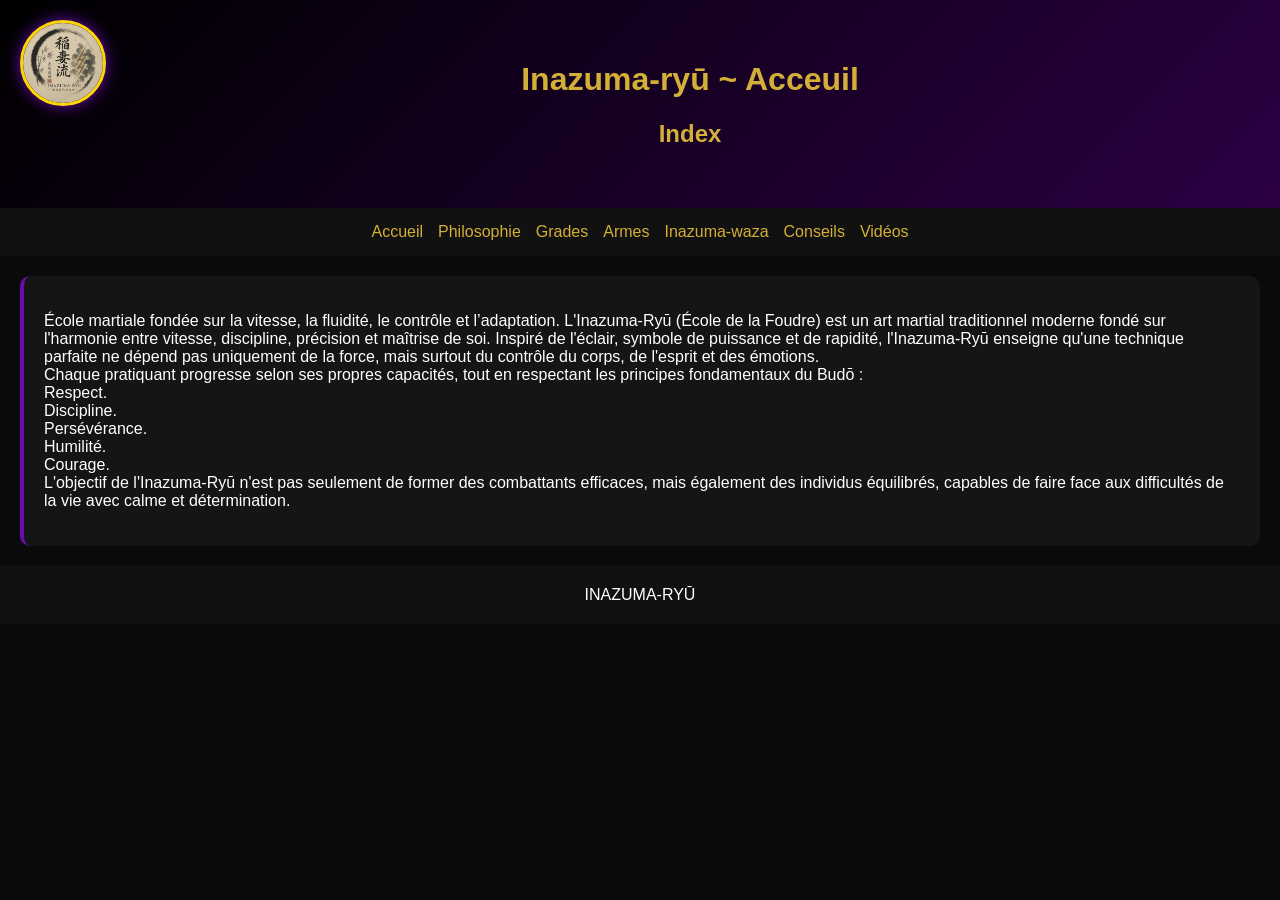
==== index.html @ 06cfeb9e "Fix duplicate meta tags and update navigation Removed duplicate meta tags and added a link to videos" ====
<html><head><title>Inazuma-Ryū | École d'Arts Martiaux Traditionnels</title>

<meta name="description" content="Site officiel de l'Inazuma-Ryū, école martiale fondée sur la vitesse, la fluidité, l'adaptation et l'efficacité. Découvrez sa philosophie, ses techniques, ses grades et ses armes.">

<meta name="keywords" content="Inazuma-Ryū, Inazuma Ryu, arts martiaux, budō, école martiale, Inazuma-Waza, kenjutsu, iaido"><meta charset='utf-8'><meta name='viewport' content='width=device-width,initial-scale=1'><link rel='stylesheet' href='style.css'><meta name="google-site-verification" content="ia4QMd-qKdvr_PYXbWGdchYeF1OYTydjYi1pkS6pUic" /></head><body><header><h1>Inazuma-ryū ~ Acceuil</h1><h2>Index</h2></header><nav><a href='index.html'>Accueil</a><a href='philosophie.html'>Philosophie</a><a href='grades.html'>Grades</a><a href='armes.html'>Armes</a><a href='inazuma-waza.html'>Inazuma-waza</a><a href='conseils.html'>Conseils</a><a href='videos.html'>Vidéos</a></nav><div class='card'><p>École martiale fondée sur la vitesse, la fluidité, le contrôle et l’adaptation.
  L'Inazuma-Ryū (École de la Foudre) est un art martial traditionnel moderne fondé sur l'harmonie entre vitesse, discipline, précision et maîtrise de soi. Inspiré de l'éclair, symbole de puissance et de rapidité, l'Inazuma-Ryū enseigne qu'une technique parfaite ne dépend pas uniquement de la force, mais surtout du contrôle du corps, de l'esprit et des émotions.
<br>  Chaque pratiquant progresse selon ses propres capacités, tout en respectant les principes fondamentaux du Budō :
 <br> Respect.
<br>Discipline.
<br>Persévérance.
<br>Humilité.
<br>Courage.
<br>L'objectif de l'Inazuma-Ryū n'est pas seulement de former des combattants efficaces, mais également des individus équilibrés, capables de faire face aux difficultés de la vie avec calme et détermination.</p></div><footer>INAZUMA-RYŪ</footer></body><div class="logo-rond">
    <img src="logo.png" alt="Logo Inazuma-Ryū">
</div></html>
---- style.css ----
body{margin:0;background:#0a0a0a;color:#fff;font-family:Arial}header{background:linear-gradient(135deg,#000,#2b0044);padding:40px;padding-left:140px;text-align:center}nav{background:#111;padding:15px;display:flex;justify-content:center;gap:15px;flex-wrap:wrap}nav a{color:#d4af37;text-decoration:none}.card{background:#151515;border-left:4px solid #6A0DAD;padding:20px;margin:20px;border-radius:10px}h1,h2,h3{color:#d4af37}footer{text-align:center;background:#111;padding:20px}
.logo-rond {
    position: fixed;
    top: 20px;
    left: 20px;
    width: 80px;
    height: 80px;
    border-radius: 50%;
    overflow: hidden;
    border: 3px solid #ffd700;
    box-shadow: 0 0 15px #6a0dad;
    background-color: #000;
    z-index: 1000;
}

.logo-rond img {
    width: 100%;
    height: 100%;
    object-fit: cover;
}
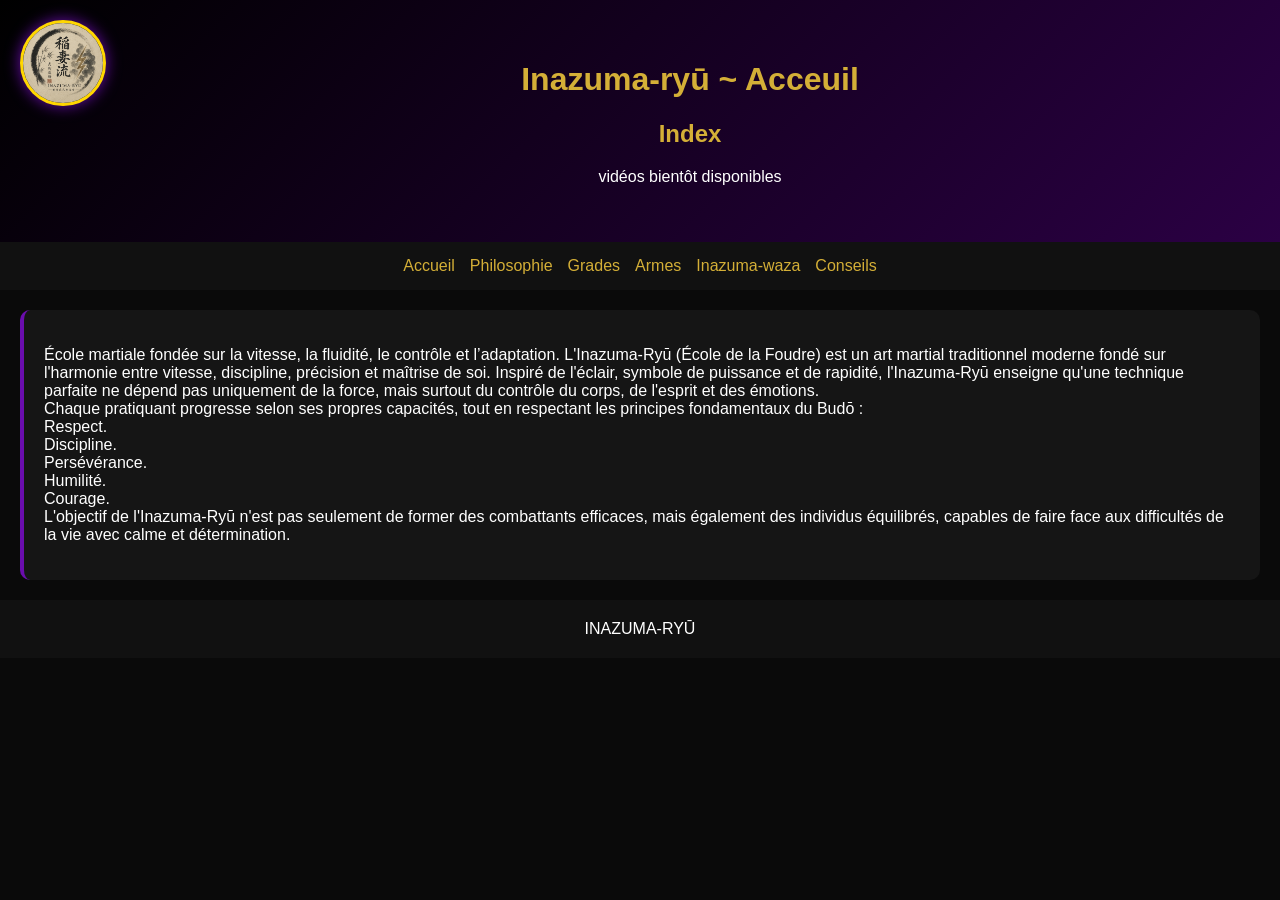
==== commit bf5abcc6: "Update index.html with new content and keywords Added a new paragraph about the Inazuma-Ryū martial " ====
--- a/index.html
+++ b/index.html
@@ -2,7 +2,7 @@
 
 <meta name="description" content="Site officiel de l'Inazuma-Ryū, école martiale fondée sur la vitesse, la fluidité, l'adaptation et l'efficacité. Découvrez sa philosophie, ses techniques, ses grades et ses armes.">
 
-<meta name="keywords" content="Inazuma-Ryū, Inazuma Ryu, arts martiaux, budō, école martiale, Inazuma-Waza, kenjutsu, iaido"><meta charset='utf-8'><meta name='viewport' content='width=device-width,initial-scale=1'><link rel='stylesheet' href='style.css'><meta name="google-site-verification" content="ia4QMd-qKdvr_PYXbWGdchYeF1OYTydjYi1pkS6pUic" /></head><body><header><h1>Inazuma-ryū ~ Acceuil</h1><h2>Index</h2></header><nav><a href='index.html'>Accueil</a><a href='philosophie.html'>Philosophie</a><a href='grades.html'>Grades</a><a href='armes.html'>Armes</a><a href='inazuma-waza.html'>Inazuma-waza</a><a href='conseils.html'>Conseils</a><a href='videos.html'>Vidéos</a></nav><div class='card'><p>École martiale fondée sur la vitesse, la fluidité, le contrôle et l’adaptation.
+<meta name="keywords" content="Inazuma-Ryū, Inazuma Ryu, arts martiaux, budō, école martiale, Inazuma-Waza, kenjutsu, iaido"><meta charset='utf-8'><meta name='viewport' content='width=device-width,initial-scale=1'><link rel='stylesheet' href='style.css'><meta name="google-site-verification" content="ia4QMd-qKdvr_PYXbWGdchYeF1OYTydjYi1pkS6pUic" /></head><body><header><h1>Inazuma-ryū ~ Acceuil</h1><h2>Index</h2><p>vidéos bientôt disponibles</p></header><nav><a href='index.html'>Accueil</a><a href='philosophie.html'>Philosophie</a><a href='grades.html'>Grades</a><a href='armes.html'>Armes</a><a href='inazuma-waza.html'>Inazuma-waza</a><a href='conseils.html'>Conseils</a></nav><div class='card'><p>École martiale fondée sur la vitesse, la fluidité, le contrôle et l’adaptation.
   L'Inazuma-Ryū (École de la Foudre) est un art martial traditionnel moderne fondé sur l'harmonie entre vitesse, discipline, précision et maîtrise de soi. Inspiré de l'éclair, symbole de puissance et de rapidité, l'Inazuma-Ryū enseigne qu'une technique parfaite ne dépend pas uniquement de la force, mais surtout du contrôle du corps, de l'esprit et des émotions.
 <br>  Chaque pratiquant progresse selon ses propres capacités, tout en respectant les principes fondamentaux du Budō :
  <br> Respect.
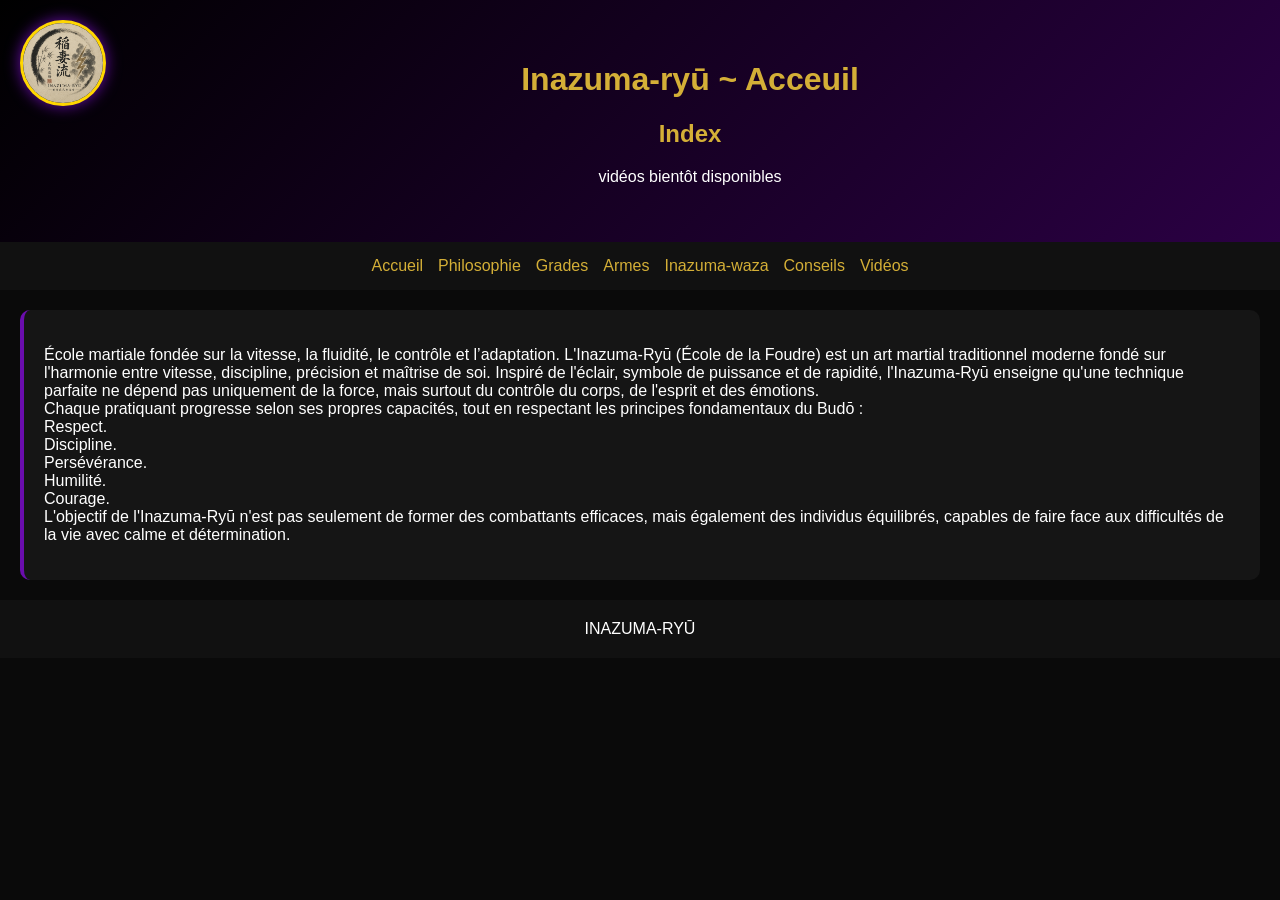
==== commit 3b1ce5c3: "Fix duplicate meta keywords and update navigation Removed duplicate meta keywords and added a link t" ====
--- a/index.html
+++ b/index.html
@@ -2,7 +2,7 @@
 
 <meta name="description" content="Site officiel de l'Inazuma-Ryū, école martiale fondée sur la vitesse, la fluidité, l'adaptation et l'efficacité. Découvrez sa philosophie, ses techniques, ses grades et ses armes.">
 
-<meta name="keywords" content="Inazuma-Ryū, Inazuma Ryu, arts martiaux, budō, école martiale, Inazuma-Waza, kenjutsu, iaido"><meta charset='utf-8'><meta name='viewport' content='width=device-width,initial-scale=1'><link rel='stylesheet' href='style.css'><meta name="google-site-verification" content="ia4QMd-qKdvr_PYXbWGdchYeF1OYTydjYi1pkS6pUic" /></head><body><header><h1>Inazuma-ryū ~ Acceuil</h1><h2>Index</h2><p>vidéos bientôt disponibles</p></header><nav><a href='index.html'>Accueil</a><a href='philosophie.html'>Philosophie</a><a href='grades.html'>Grades</a><a href='armes.html'>Armes</a><a href='inazuma-waza.html'>Inazuma-waza</a><a href='conseils.html'>Conseils</a></nav><div class='card'><p>École martiale fondée sur la vitesse, la fluidité, le contrôle et l’adaptation.
+<meta name="keywords" content="Inazuma-Ryū, Inazuma Ryu, arts martiaux, budō, école martiale, Inazuma-Waza, kenjutsu, iaido"><meta charset='utf-8'><meta name='viewport' content='width=device-width,initial-scale=1'><link rel='stylesheet' href='style.css'><meta name="google-site-verification" content="ia4QMd-qKdvr_PYXbWGdchYeF1OYTydjYi1pkS6pUic" /></head><body><header><h1>Inazuma-ryū ~ Acceuil</h1><h2>Index</h2><p>vidéos bientôt disponibles</p></header><nav><a href='index.html'>Accueil</a><a href='philosophie.html'>Philosophie</a><a href='grades.html'>Grades</a><a href='armes.html'>Armes</a><a href='inazuma-waza.html'>Inazuma-waza</a><a href='conseils.html'>Conseils</a><a href='videos.html'>Vidéos</a></nav><div class='card'><p>École martiale fondée sur la vitesse, la fluidité, le contrôle et l’adaptation.
   L'Inazuma-Ryū (École de la Foudre) est un art martial traditionnel moderne fondé sur l'harmonie entre vitesse, discipline, précision et maîtrise de soi. Inspiré de l'éclair, symbole de puissance et de rapidité, l'Inazuma-Ryū enseigne qu'une technique parfaite ne dépend pas uniquement de la force, mais surtout du contrôle du corps, de l'esprit et des émotions.
 <br>  Chaque pratiquant progresse selon ses propres capacités, tout en respectant les principes fondamentaux du Budō :
  <br> Respect.
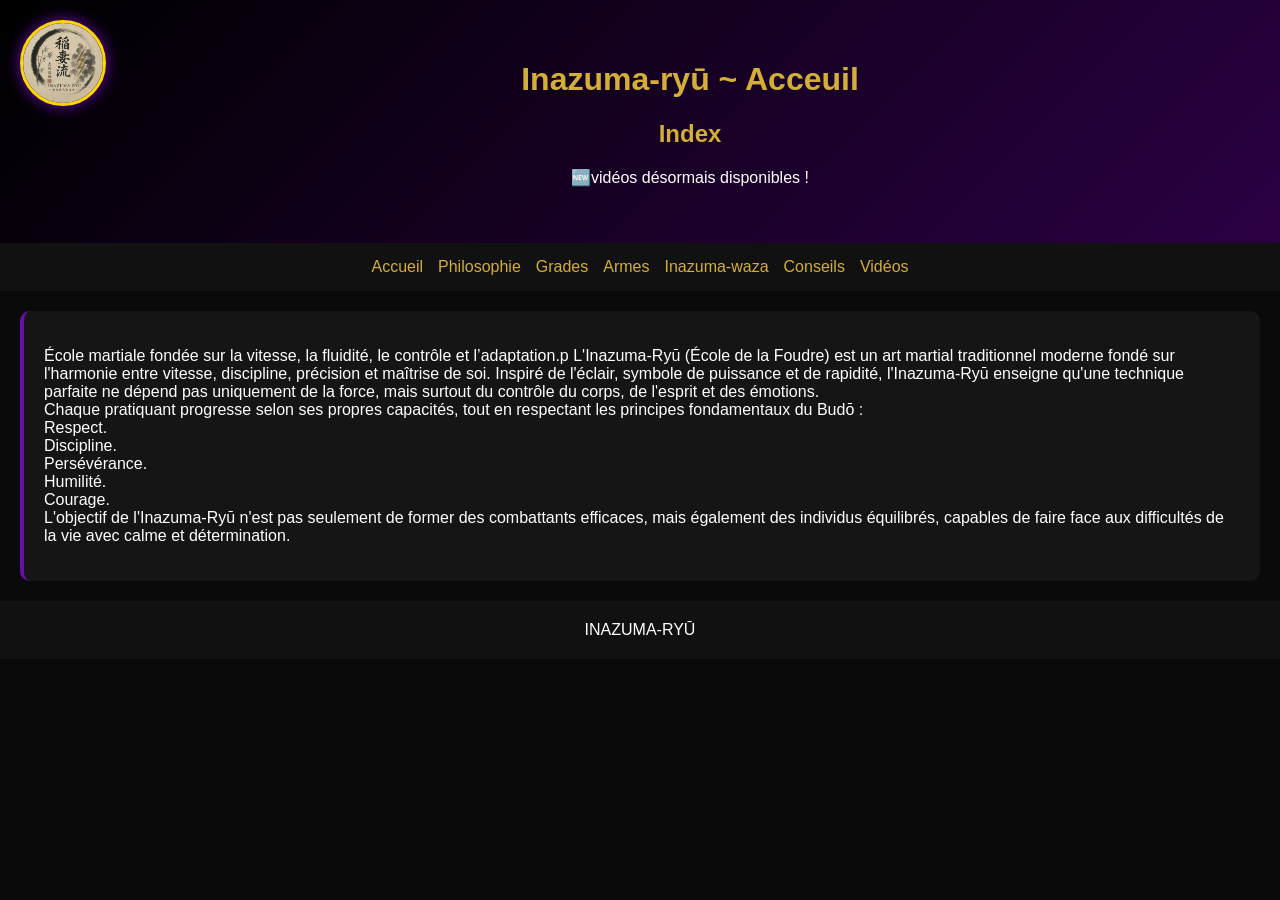
==== commit 92606412: "Update keywords and video availability message Updated the keywords meta tag and added a new message" ====
--- a/index.html
+++ b/index.html
@@ -2,7 +2,7 @@
 
 <meta name="description" content="Site officiel de l'Inazuma-Ryū, école martiale fondée sur la vitesse, la fluidité, l'adaptation et l'efficacité. Découvrez sa philosophie, ses techniques, ses grades et ses armes.">
 
-<meta name="keywords" content="Inazuma-Ryū, Inazuma Ryu, arts martiaux, budō, école martiale, Inazuma-Waza, kenjutsu, iaido"><meta charset='utf-8'><meta name='viewport' content='width=device-width,initial-scale=1'><link rel='stylesheet' href='style.css'><meta name="google-site-verification" content="ia4QMd-qKdvr_PYXbWGdchYeF1OYTydjYi1pkS6pUic" /></head><body><header><h1>Inazuma-ryū ~ Acceuil</h1><h2>Index</h2><p>vidéos bientôt disponibles</p></header><nav><a href='index.html'>Accueil</a><a href='philosophie.html'>Philosophie</a><a href='grades.html'>Grades</a><a href='armes.html'>Armes</a><a href='inazuma-waza.html'>Inazuma-waza</a><a href='conseils.html'>Conseils</a><a href='videos.html'>Vidéos</a></nav><div class='card'><p>École martiale fondée sur la vitesse, la fluidité, le contrôle et l’adaptation.
+<meta name="keywords" content="Inazuma-Ryū, Inazuma Ryu, arts martiaux, budō, école martiale, Inazuma-Waza, kenjutsu, iaido"><meta charset='utf-8'><meta name='viewport' content='width=device-width,initial-scale=1'><link rel='stylesheet' href='style.css'><meta name="google-site-verification" content="ia4QMd-qKdvr_PYXbWGdchYeF1OYTydjYi1pkS6pUic" /></head><body><header><h1>Inazuma-ryū ~ Acceuil</h1><h2>Index</h2><p>🆕vidéos désormais disponibles !</p></header><nav><a href='index.html'>Accueil</a><a href='philosophie.html'>Philosophie</a><a href='grades.html'>Grades</a><a href='armes.html'>Armes</a><a href='inazuma-waza.html'>Inazuma-waza</a><a href='conseils.html'>Conseils</a><a href='videos.html'>Vidéos</a></nav><div class='card'><p>École martiale fondée sur la vitesse, la fluidité, le contrôle et l’adaptation.p
   L'Inazuma-Ryū (École de la Foudre) est un art martial traditionnel moderne fondé sur l'harmonie entre vitesse, discipline, précision et maîtrise de soi. Inspiré de l'éclair, symbole de puissance et de rapidité, l'Inazuma-Ryū enseigne qu'une technique parfaite ne dépend pas uniquement de la force, mais surtout du contrôle du corps, de l'esprit et des émotions.
 <br>  Chaque pratiquant progresse selon ses propres capacités, tout en respectant les principes fondamentaux du Budō :
  <br> Respect.
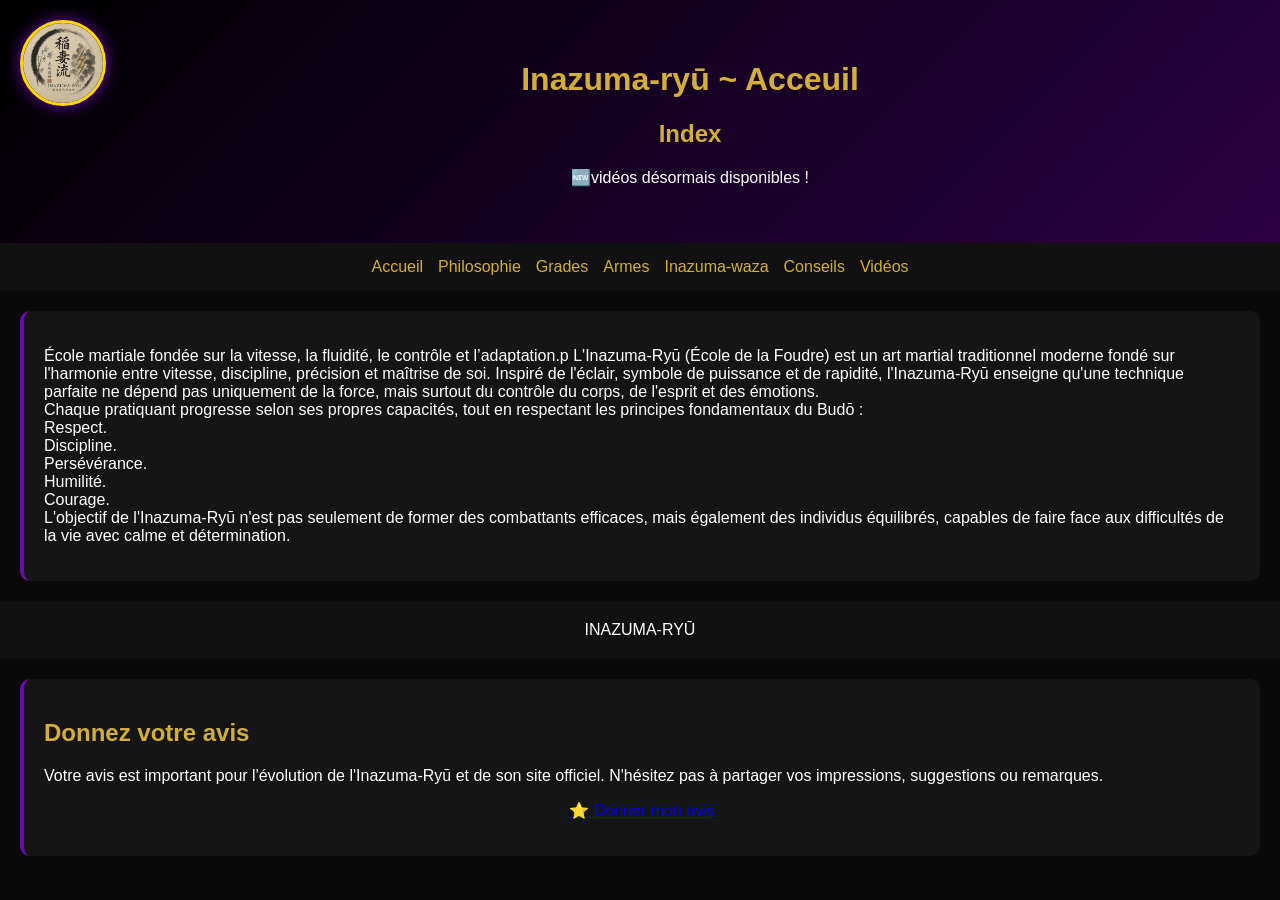
==== commit 06c7ed7e: "Add feedback section to index.html Added a feedback section with a link to a Google Form for user su" ====
--- a/index.html
+++ b/index.html
@@ -10,6 +10,20 @@
 <br>Persévérance.
 <br>Humilité.
 <br>Courage.
-<br>L'objectif de l'Inazuma-Ryū n'est pas seulement de former des combattants efficaces, mais également des individus équilibrés, capables de faire face aux difficultés de la vie avec calme et détermination.</p></div><footer>INAZUMA-RYŪ</footer></body><div class="logo-rond">
+<br>L'objectif de l'Inazuma-Ryū n'est pas seulement de former des combattants efficaces, mais également des individus équilibrés, capables de faire face aux difficultés de la vie avec calme et détermination.</p></div><footer>INAZUMA-RYŪ</footer><div class='card'>
+    <h2>Donnez votre avis</h2>
+
+    <p>
+        Votre avis est important pour l'évolution de l'Inazuma-Ryū et de son site officiel.
+        N'hésitez pas à partager vos impressions, suggestions ou remarques.
+    </p>
+
+    <p style="text-align:center;">
+        <a href="https://docs.google.com/forms/d/e/1FAIpQLSdIlw7e82CQLhrXN6UV2VDANoG21JbnCZHzhCZpuKIFhHSq0Q/viewform?usp=publish-editor"
+           target="_blank">
+           ⭐ Donner mon avis
+        </a>
+    </p>
+</div></body><div class="logo-rond">
     <img src="logo.png" alt="Logo Inazuma-Ryū">
 </div></html>
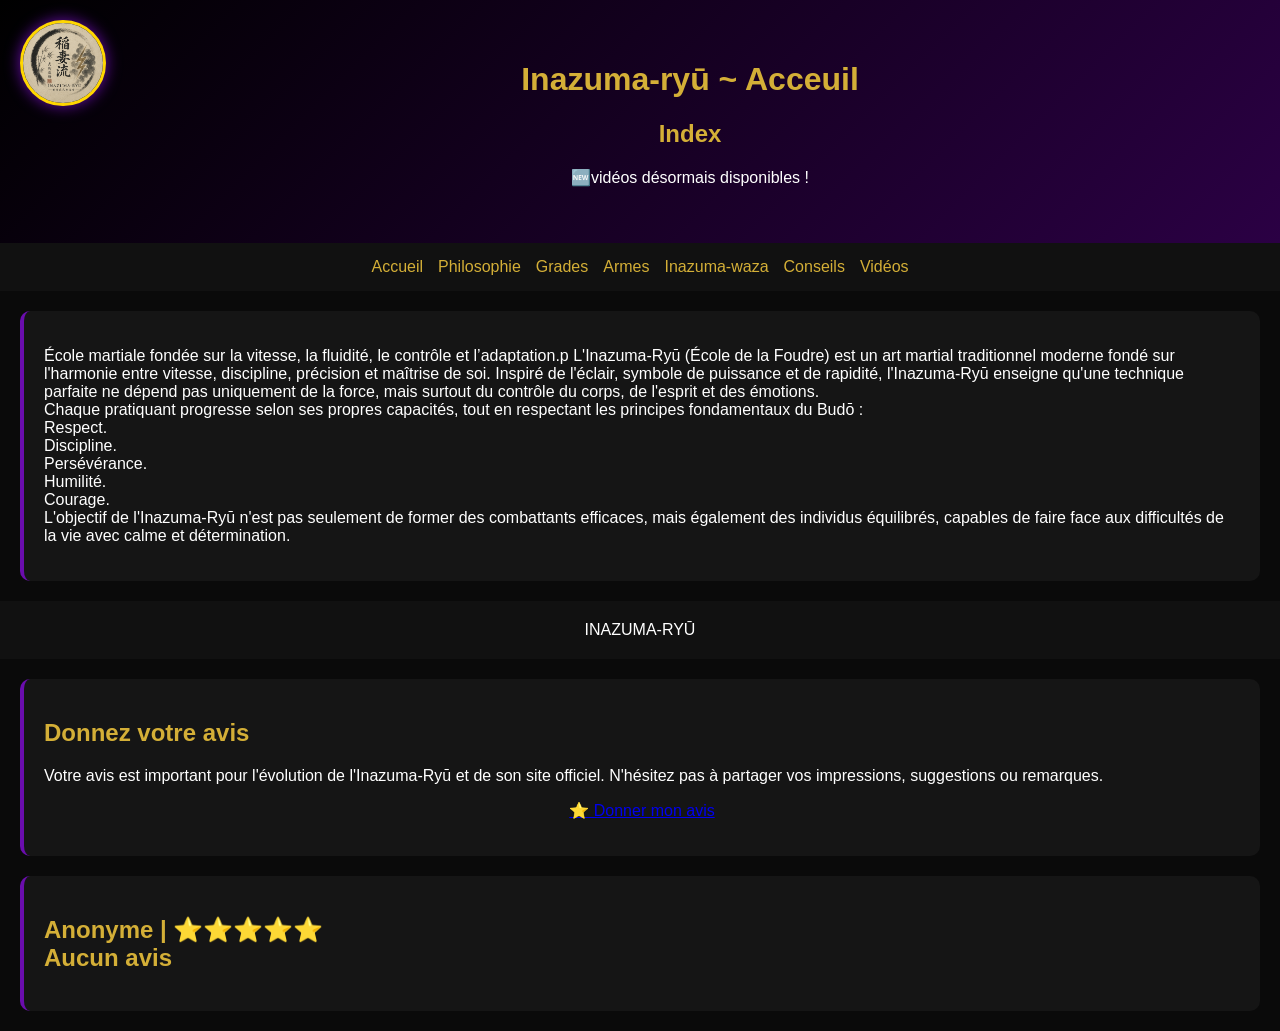
==== commit 5999625a: "Fix HTML closing tags and structure in index.html Correct the HTML structure by ensuring proper clos" ====
--- a/index.html
+++ b/index.html
@@ -24,6 +24,6 @@
            ⭐ Donner mon avis
         </a>
     </p>
-</div></body><div class="logo-rond">
+</div><div class='card'><h2>Anonyme | ⭐️⭐️⭐️⭐️⭐️<br>Aucun avis</h2></div></body><div class="logo-rond">
     <img src="logo.png" alt="Logo Inazuma-Ryū">
 </div></html>
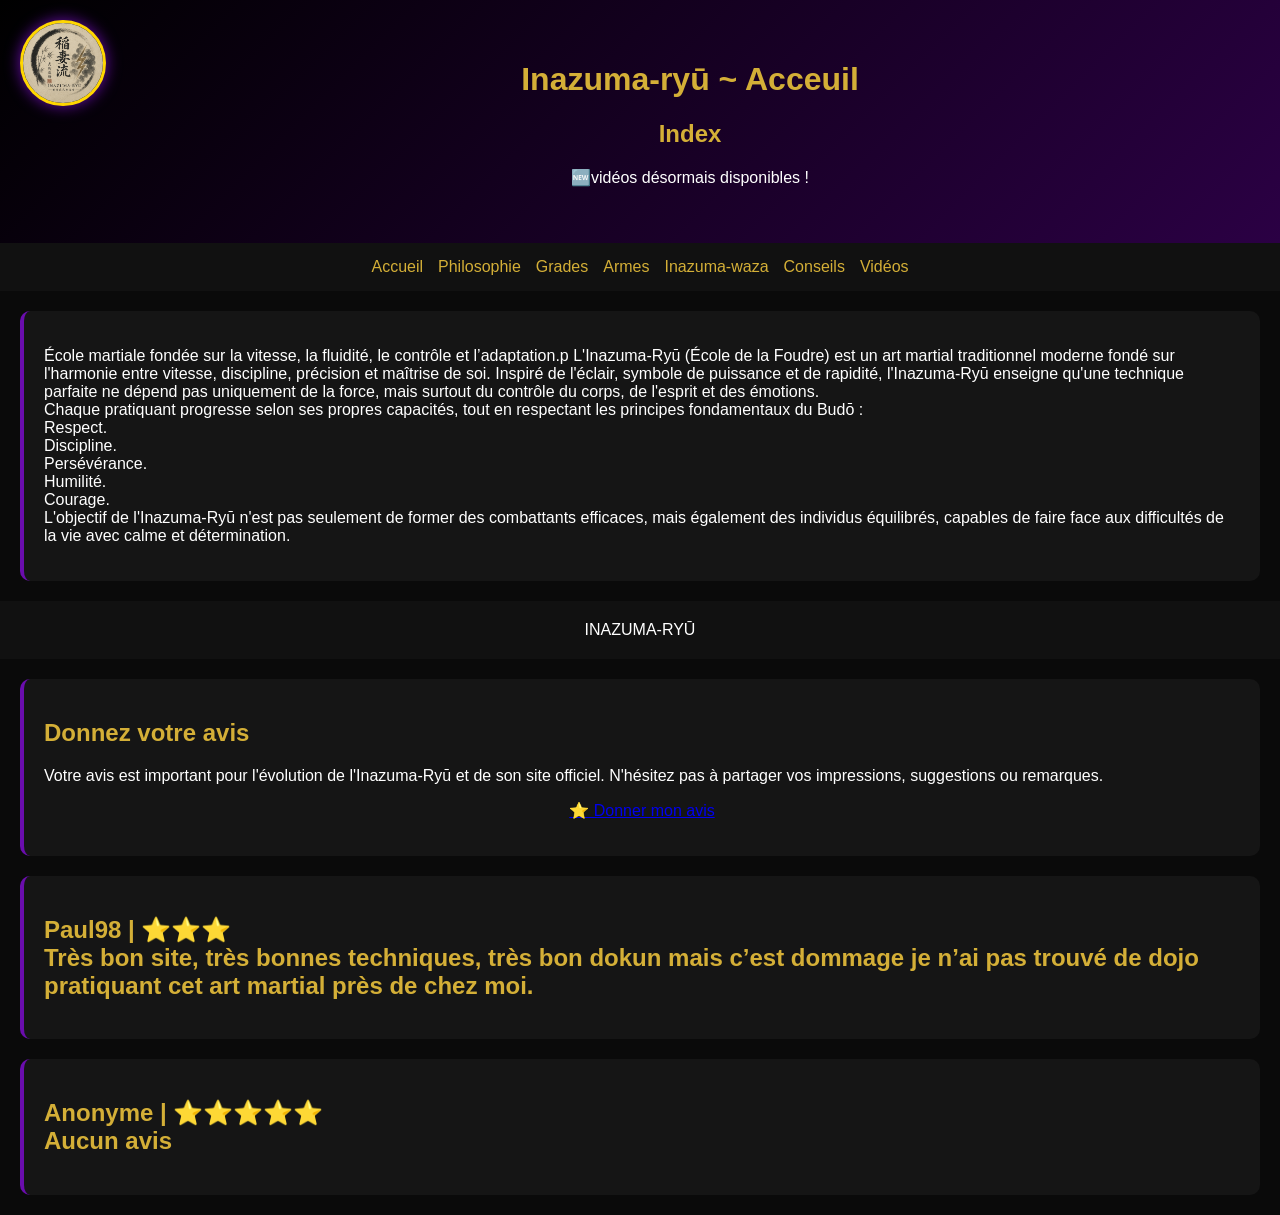
==== commit 06a2b950: "Fix HTML structure and update review content" ====
--- a/index.html
+++ b/index.html
@@ -24,6 +24,6 @@
            ⭐ Donner mon avis
         </a>
     </p>
-</div><div class='card'><h2>Anonyme | ⭐️⭐️⭐️⭐️⭐️<br>Aucun avis</h2></div></body><div class="logo-rond">
+</div><div class='card'><h2>Paul98 | ⭐️⭐️⭐️<br>Très bon site, très bonnes techniques, très bon dokun mais c’est dommage je n’ai pas trouvé de dojo pratiquant cet art martial près de chez moi.</h2></div><div class='card'><h2>Anonyme | ⭐️⭐️⭐️⭐️⭐️<br>Aucun avis</h2></div></body><div class="logo-rond">
     <img src="logo.png" alt="Logo Inazuma-Ryū">
 </div></html>
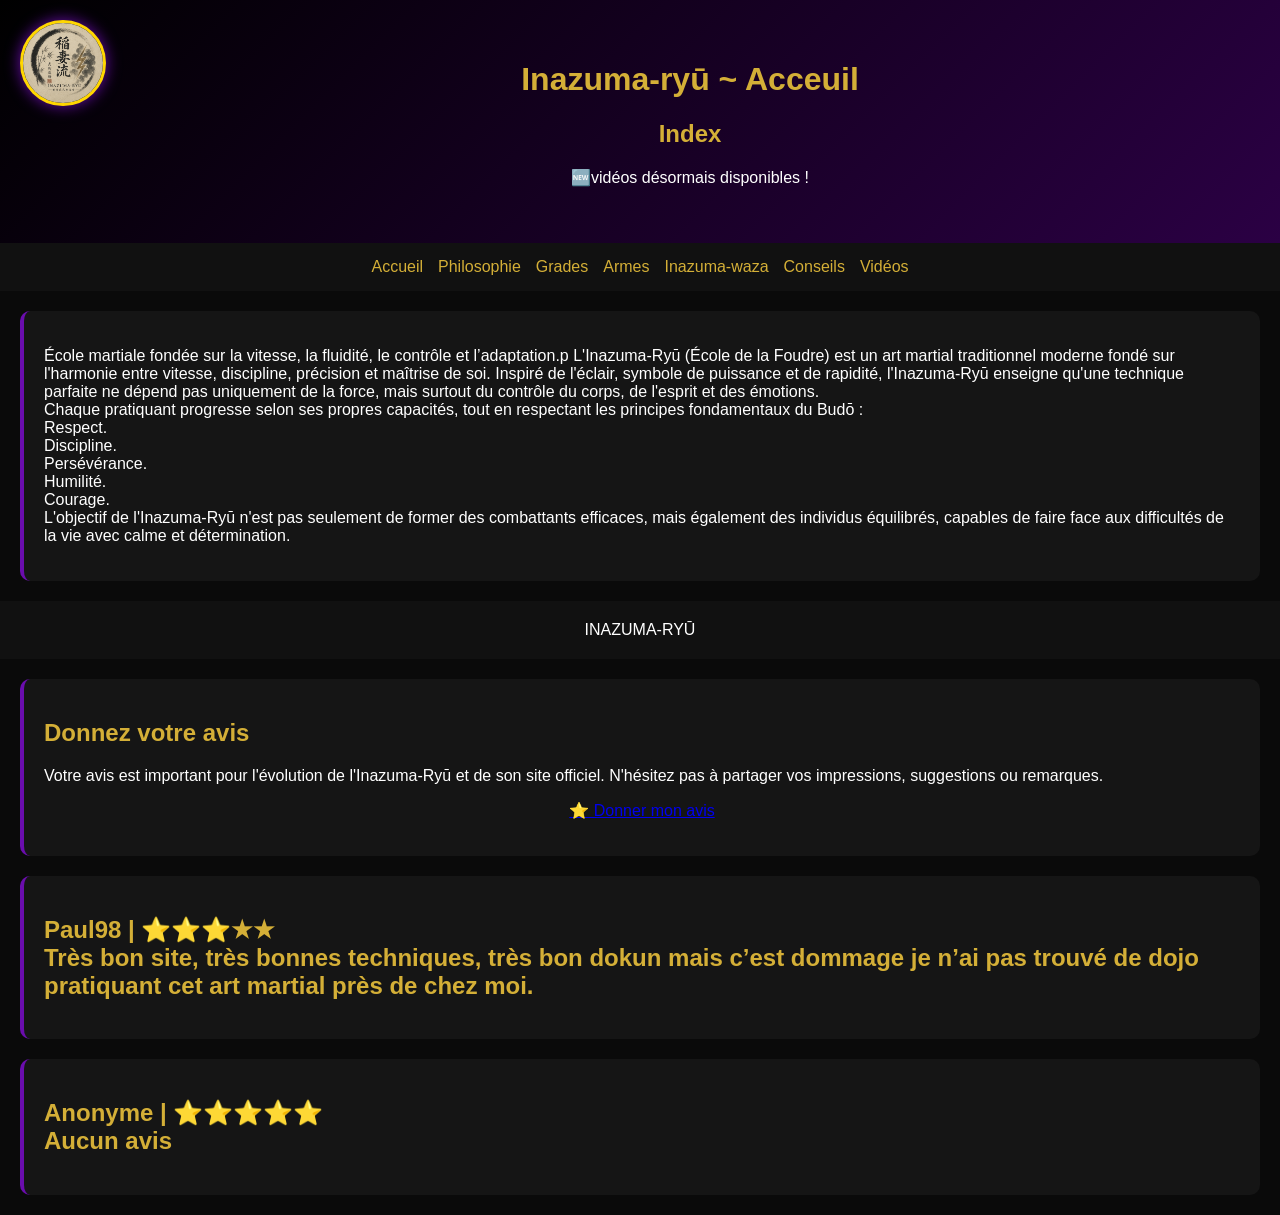
==== commit 7ec4b0ce: "Fix HTML structure and duplicate content" ====
--- a/index.html
+++ b/index.html
@@ -24,6 +24,6 @@
            ⭐ Donner mon avis
         </a>
     </p>
-</div><div class='card'><h2>Paul98 | ⭐️⭐️⭐️<br>Très bon site, très bonnes techniques, très bon dokun mais c’est dommage je n’ai pas trouvé de dojo pratiquant cet art martial près de chez moi.</h2></div><div class='card'><h2>Anonyme | ⭐️⭐️⭐️⭐️⭐️<br>Aucun avis</h2></div></body><div class="logo-rond">
+</div><div class='card'><h2>Paul98 | ⭐️⭐️⭐️★★<br>Très bon site, très bonnes techniques, très bon dokun mais c’est dommage je n’ai pas trouvé de dojo pratiquant cet art martial près de chez moi.</h2></div><div class='card'><h2>Anonyme | ⭐️⭐️⭐️⭐️⭐️<br>Aucun avis</h2></div></body><div class="logo-rond">
     <img src="logo.png" alt="Logo Inazuma-Ryū">
 </div></html>
